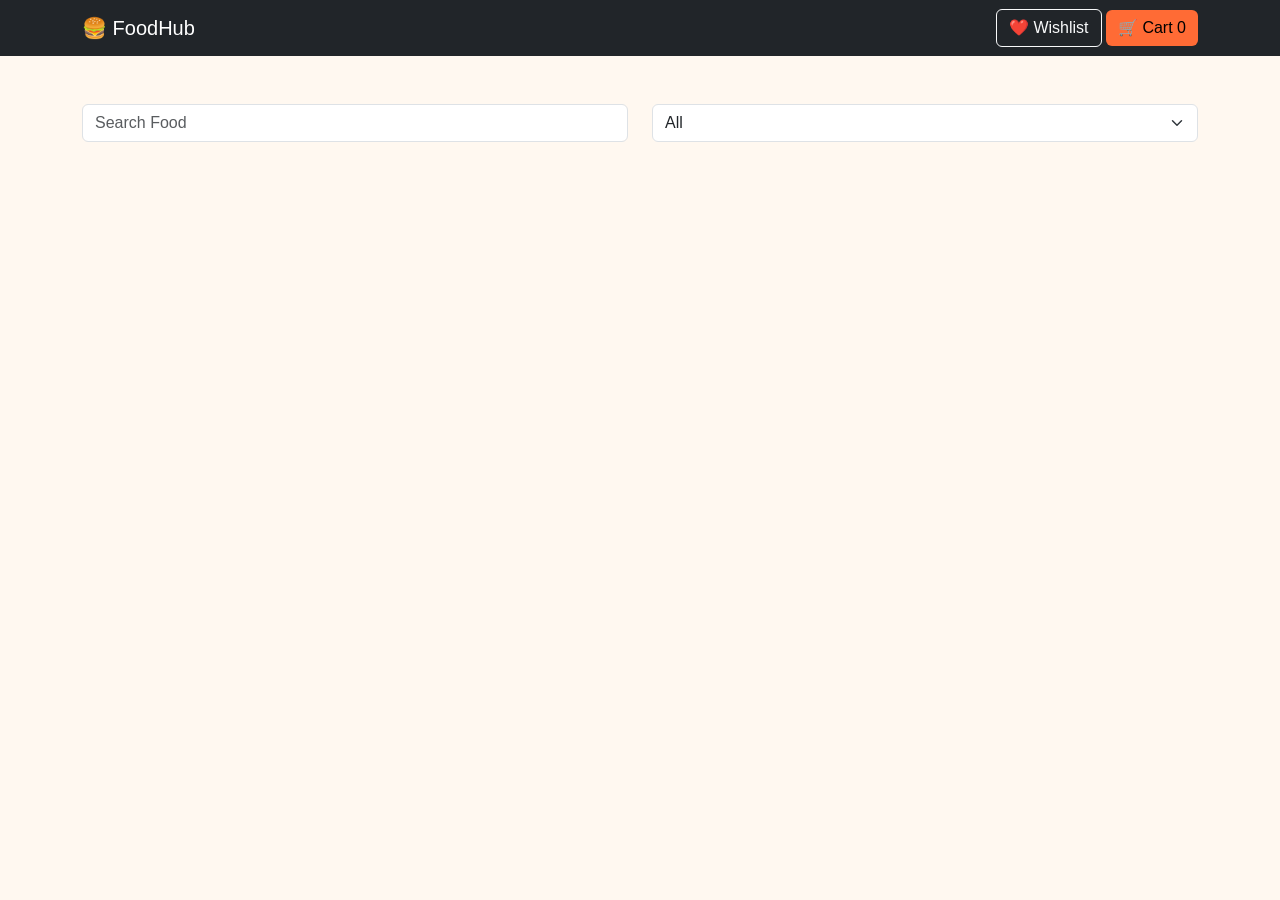
==== menu.html @ bfe47dad "menu.html" ====
<!DOCTYPE html>
<html lang="en">
<head>
<meta charset="UTF-8">
<meta name="viewport" content="width=device-width, initial-scale=1.0">

<title>Menu | FoodHub</title>

<link href="https://cdn.jsdelivr.net/npm/bootstrap@5.3.3/dist/css/bootstrap.min.css" rel="stylesheet">

<link rel="stylesheet" href="css/style.css">
</head>

<body>

<nav class="navbar navbar-dark bg-dark">
<div class="container">

<a class="navbar-brand" href="index.html">
🍔 FoodHub
</a>

<div>

<a href="wishlist.html" class="btn btn-outline-light">
❤️ Wishlist
</a>

<a href="cart.html" class="btn btn-warning">

🛒 Cart

<span id="cart-count">0</span>

</a>

</div>

</div>
</nav>

<div class="container mt-5">

<h2 id="restaurantName"></h2>

<div class="row mb-4">

<div class="col-md-6">

<input
id="searchFood"
class="form-control"
placeholder="Search Food">

</div>

<div class="col-md-6">

<select
id="vegFilter"
class="form-select">

<option value="all">All</option>

<option value="veg">Veg</option>

<option value="nonveg">Non-Veg</option>

</select>

</div>

</div>

<div class="row" id="menuContainer">

</div>

</div>

<script src="js/data.js"></script>

<script src="js/menu.js"></script>

</body>
</html>
---- css/style.css ----
body{

font-family:Arial,sans-serif;

background:#FFF8F0;

}

.hero{

background:#FF6B35;

color:white;

padding:100px 0;

text-align:center;

}

.hero h1{

font-size:55px;

font-weight:bold;

}

.category-card{

background:white;

padding:30px;

border-radius:12px;

text-align:center;

margin:15px;

box-shadow:0 5px 15px rgba(0,0,0,.1);

transition:.3s;

}

.category-card:hover{

transform:translateY(-10px);

}

.offer-card{

background:white;

padding:25px;

margin:20px;

border-radius:10px;

text-align:center;

box-shadow:0 3px 10px rgba(0,0,0,.2);

}

.btn-warning{

background:#FF6B35;

border:none;

}

.btn-warning:hover{

background:#ff5a1d;

}
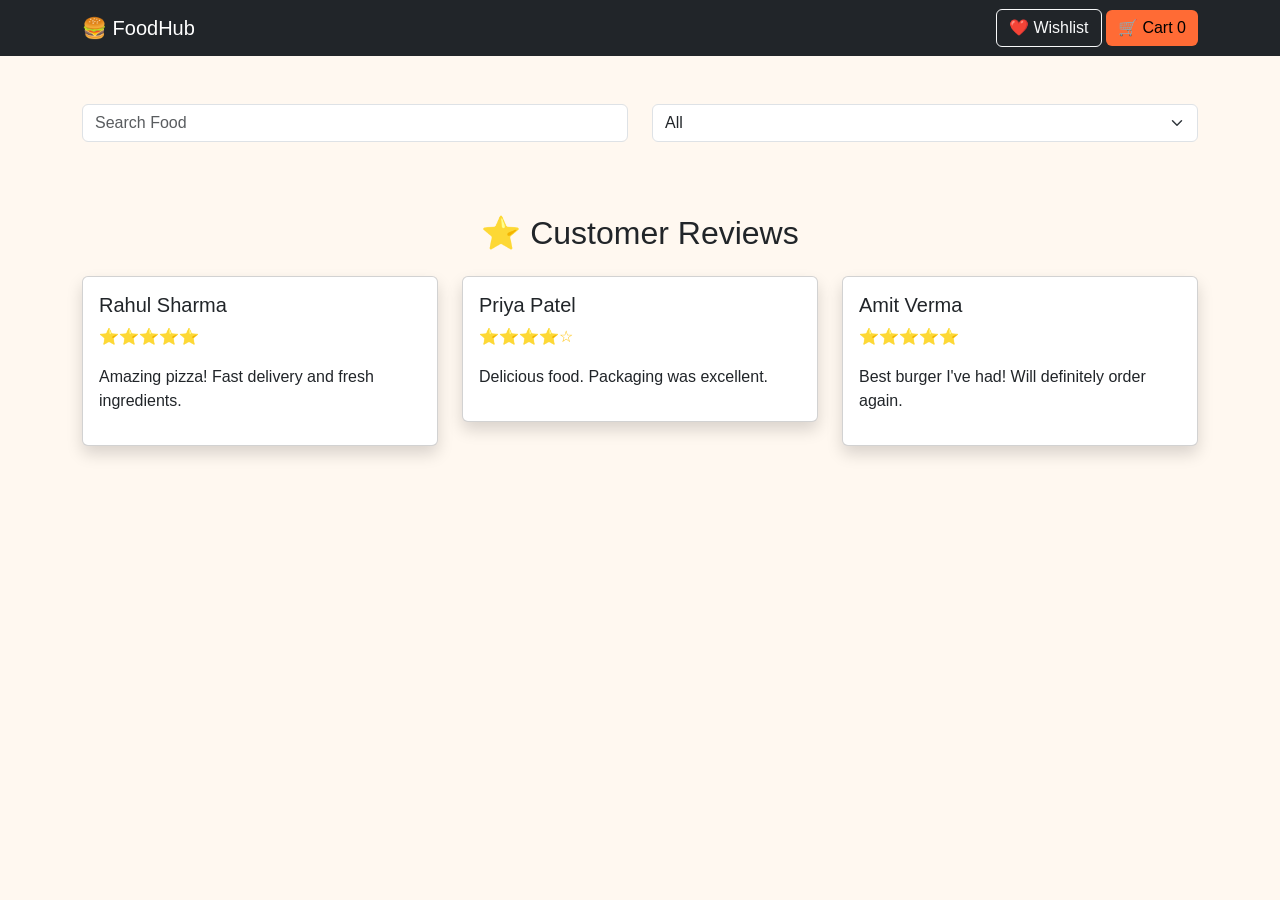
==== commit 0e867351: "Update menu.html" ====
--- a/menu.html
+++ b/menu.html
@@ -78,6 +78,71 @@
 
 </div>
 
+  <div class="container mt-5">
+
+    <h2 class="mb-4 text-center">
+        ⭐ Customer Reviews
+    </h2>
+
+    <div class="row">
+
+        <div class="col-md-4">
+
+            <div class="card shadow p-3">
+
+                <h5>Rahul Sharma</h5>
+
+                <p class="text-warning">
+                    ⭐⭐⭐⭐⭐
+                </p>
+
+                <p>
+                    Amazing pizza! Fast delivery and fresh ingredients.
+                </p>
+
+            </div>
+
+        </div>
+
+        <div class="col-md-4">
+
+            <div class="card shadow p-3">
+
+                <h5>Priya Patel</h5>
+
+                <p class="text-warning">
+                    ⭐⭐⭐⭐☆
+                </p>
+
+                <p>
+                    Delicious food. Packaging was excellent.
+                </p>
+
+            </div>
+
+        </div>
+
+        <div class="col-md-4">
+
+            <div class="card shadow p-3">
+
+                <h5>Amit Verma</h5>
+
+                <p class="text-warning">
+                    ⭐⭐⭐⭐⭐
+                </p>
+
+                <p>
+                    Best burger I've had! Will definitely order again.
+                </p>
+
+            </div>
+
+        </div>
+
+    </div>
+
+</div>
 <script src="js/data.js"></script>
 
 <script src="js/menu.js"></script>
--- a/css/style.css
+++ b/css/style.css
@@ -79,3 +79,26 @@
 background:#ff5a1d;
 
 }
+.card{
+
+transition:.3s;
+
+}
+
+.card:hover{
+
+transform:translateY(-8px);
+
+}
+
+.card img{
+
+object-fit:cover;
+
+}
+
+.badge{
+
+font-size:14px;
+
+}
